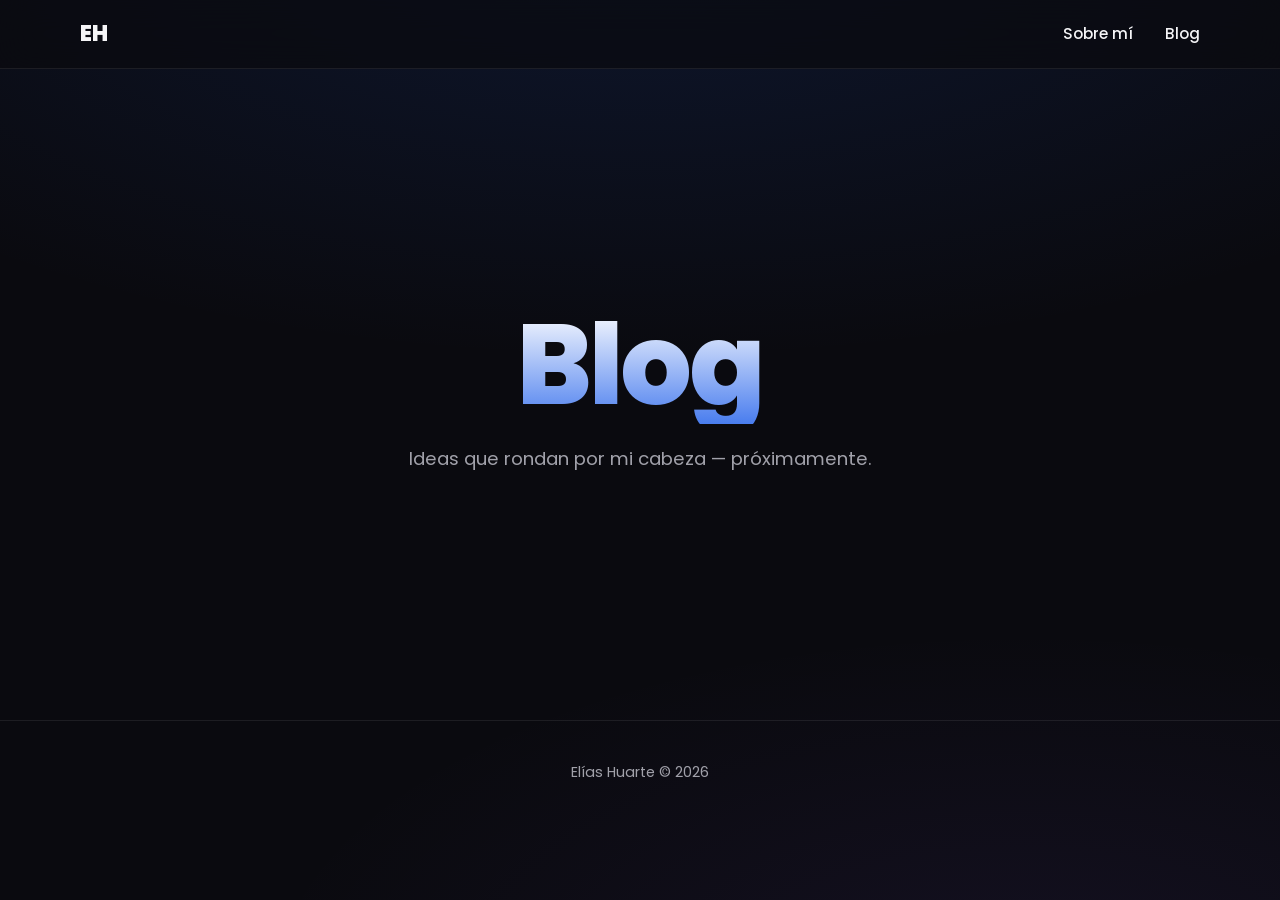
==== blog.html @ fe608407 "Initial commit: sitio web personal Elías Huarte Landing con 4 archivos vanilla (HTML/CSS/JS), dos ca" ====
<!DOCTYPE html>
<html lang="es">
<head>
  <meta charset="UTF-8" />
  <meta name="viewport" content="width=device-width, initial-scale=1.0" />
  <meta name="description" content="Blog de Elías Huarte — ideas que rondan por mi cabeza." />
  <title>Blog — Elías Huarte</title>
  <link rel="icon" type="image/svg+xml" href="favicon.svg" />

  <link rel="preconnect" href="https://fonts.googleapis.com" />
  <link rel="preconnect" href="https://fonts.gstatic.com" crossorigin />
  <link href="https://fonts.googleapis.com/css2?family=Poppins:wght@300;400;500;600;700;800&display=swap" rel="stylesheet" />

  <link rel="stylesheet" href="styles.css?v=2" />
</head>
<body>

  <!-- ============ NAVBAR (idéntico a index.html) ============ -->
  <header class="navbar" role="banner">
    <div class="container navbar-inner">
      <a href="index.html" class="logo" aria-label="Inicio — Elías Huarte">EH</a>

      <nav class="nav-links" id="nav-links" aria-label="Navegación principal">
        <a href="index.html#hero">Sobre mí</a>
        <a href="blog.html">Blog</a>
      </nav>

      <button class="nav-toggle" id="nav-toggle" aria-label="Abrir menú" aria-expanded="false" aria-controls="nav-links">
        <span></span>
        <span></span>
        <span></span>
      </button>
    </div>
  </header>

  <main>
    <section class="blog-hero">
      <div>
        <h1 class="display" data-animate="fade-up">Blog</h1>
        <p data-animate="fade-up">Ideas que rondan por mi cabeza — próximamente.</p>
      </div>
    </section>
  </main>

  <footer class="footer">
    <div class="container">
      <p>Elías Huarte © 2026</p>
    </div>
  </footer>

  <script src="script.js"></script>
</body>
</html>
---- styles.css ----
/* ============================================================
   Elías Huarte — styles.css
   Compartido por index.html y blog.html
   Mobile-first: base para móvil, @media (min-width: 768px) para desktop
   ============================================================ */

/* ---------- Variables de diseño ---------- */
:root {
  --bg: #0a0a0f;
  --bg-elev: #12121a;
  --card-bg: #15151e;
  --border: rgba(255, 255, 255, 0.08);
  --border-hover: rgba(37, 99, 235, 0.5);

  --text: #f5f5f7;
  --text-muted: #a1a1aa;

  --accent: #2563eb;
  --accent-hover: #3b82f6;
  --neon: #8b5cf6;

  --radius-sm: 10px;
  --radius-md: 18px;
  --radius-lg: 28px;

  --shadow-glow: 0 20px 60px -20px rgba(37, 99, 235, 0.35);
  --shadow-card: 0 10px 40px -15px rgba(0, 0, 0, 0.6);

  --transition: 0.35s cubic-bezier(0.22, 1, 0.36, 1);

  --font-display: 'Poppins', system-ui, sans-serif;
  --font-body: 'Poppins', system-ui, sans-serif;
}

/* ---------- Reset ligero ---------- */
*, *::before, *::after { box-sizing: border-box; }

html {
  scroll-behavior: smooth;
  -webkit-text-size-adjust: 100%;
}

body {
  margin: 0;
  background: var(--bg);
  color: var(--text);
  font-family: var(--font-body);
  font-size: 16px;
  line-height: 1.6;
  -webkit-font-smoothing: antialiased;
  /* Gradiente sutil de fondo para dar profundidad */
  background-image:
    radial-gradient(ellipse 80% 50% at 50% -10%, rgba(37, 99, 235, 0.15), transparent),
    radial-gradient(ellipse 60% 40% at 80% 110%, rgba(139, 92, 246, 0.08), transparent);
  background-attachment: fixed;
}

h1, h2, h3, h4 { margin: 0; font-family: var(--font-display); line-height: 1.1; letter-spacing: -0.02em; }
p { margin: 0; }
img { max-width: 100%; display: block; }
a { color: inherit; text-decoration: none; }
button { font-family: inherit; cursor: pointer; border: none; background: none; color: inherit; }

/* ---------- Utilities ---------- */
.container {
  width: 100%;
  max-width: 1200px;
  margin: 0 auto;
  padding: 0 20px;
}

.section {
  padding: 80px 0;
  position: relative;
}

/* Sección alterna: fondo ligeramente elevado para romper la monotonía */
#pasion {
  background: linear-gradient(180deg, transparent 0%, rgba(139, 92, 246, 0.04) 30%, rgba(37, 99, 235, 0.05) 70%, transparent 100%);
  border-top: 1px solid var(--border);
  border-bottom: 1px solid var(--border);
  margin-top: 40px;
}

/* Divisor delgado antes de contacto para sugerir un corte de sección */
#contacto::before {
  content: '';
  display: block;
  width: 60px;
  height: 2px;
  background: linear-gradient(90deg, var(--accent), var(--neon));
  border-radius: 2px;
  margin-bottom: 40px;
}

.display {
  font-family: var(--font-display);
  font-weight: 800;
  font-size: clamp(2.2rem, 6vw, 4.5rem);
  letter-spacing: -0.03em;
  line-height: 1.05;
}

.section-title {
  font-size: clamp(1.6rem, 4vw, 2.6rem);
  font-weight: 700;
  margin-bottom: 40px;
  max-width: 780px;
}

/* Palabras destacadas con gradiente acento */
.highlight {
  background: linear-gradient(90deg, var(--accent-hover), var(--neon));
  -webkit-background-clip: text;
  background-clip: text;
  -webkit-text-fill-color: transparent;
  color: transparent;
}

/* Salto de línea que sólo aparece en desktop */
.br-desktop { display: none; }

.eyebrow {
  color: var(--accent-hover);
  font-size: 0.95rem;
  font-weight: 500;
  letter-spacing: 0.08em;
  text-transform: uppercase;
  margin-bottom: 16px;
}

/* Botones */
.btn-primary {
  display: inline-block;
  padding: 14px 28px;
  background: var(--accent);
  color: #fff;
  border-radius: 999px;
  font-weight: 500;
  transition: transform var(--transition), box-shadow var(--transition), background var(--transition);
}
.btn-primary:hover {
  background: var(--accent-hover);
  transform: translateY(-2px);
  box-shadow: var(--shadow-glow);
}

.btn-ghost {
  display: inline-block;
  padding: 11px 24px;
  background: var(--accent);
  border: 1px solid var(--accent);
  border-radius: 999px;
  font-size: 0.9rem;
  font-weight: 500;
  color: #fff;
  transition: background var(--transition), transform var(--transition), box-shadow var(--transition);
}
.btn-ghost:hover {
  background: var(--accent-hover);
  border-color: var(--accent-hover);
  transform: translateY(-2px);
  box-shadow: var(--shadow-glow);
}

/* ---------- Navbar ---------- */
.navbar {
  position: fixed;
  top: 0; left: 0; right: 0;
  z-index: 100;
  background: rgba(10, 10, 15, 0.7);
  backdrop-filter: blur(18px);
  -webkit-backdrop-filter: blur(18px);
  border-bottom: 1px solid var(--border);
}
.navbar-inner {
  display: flex;
  align-items: center;
  justify-content: space-between;
  height: 68px;
}
.logo {
  font-family: var(--font-display);
  font-weight: 800;
  font-size: 1.4rem;
  letter-spacing: -0.02em;
  color: var(--text);
}
.nav-links {
  display: none; /* oculto en móvil por defecto */
  gap: 32px;
}
.nav-links a {
  font-weight: 500;
  font-size: 0.95rem;
  transition: color var(--transition);
}
.nav-links a:hover { color: var(--accent-hover); }

/* Botón hamburger */
.nav-toggle {
  display: flex;
  flex-direction: column;
  justify-content: center;
  gap: 5px;
  width: 40px; height: 40px;
  padding: 10px;
}
.nav-toggle span {
  display: block;
  height: 2px;
  background: var(--text);
  border-radius: 2px;
  transition: transform var(--transition), opacity var(--transition);
}
/* Animación de X cuando el menú está abierto */
body.nav-open .nav-toggle span:nth-child(1) { transform: translateY(7px) rotate(45deg); }
body.nav-open .nav-toggle span:nth-child(2) { opacity: 0; }
body.nav-open .nav-toggle span:nth-child(3) { transform: translateY(-7px) rotate(-45deg); }

/* Overlay de menú móvil abierto */
body.nav-open .nav-links {
  display: flex;
  flex-direction: column;
  position: fixed;
  top: 68px; left: 0; right: 0;
  background: rgba(10, 10, 15, 0.96);
  backdrop-filter: blur(20px);
  padding: 30px 20px;
  gap: 20px;
  border-bottom: 1px solid var(--border);
}

/* ---------- Hero ---------- */
.hero {
  padding-top: 140px; /* espacio para el navbar fijo */
  padding-bottom: 60px;
}
.hero-grid {
  display: grid;
  grid-template-columns: 1fr;
  gap: 40px;
  align-items: center;
}
.hero-text .display {
  margin-bottom: 20px;
  background: linear-gradient(180deg, #ffffff 0%, #c8c8d0 100%);
  -webkit-background-clip: text;
  background-clip: text;
  -webkit-text-fill-color: transparent;
}
.hero-sub {
  font-size: clamp(1.05rem, 2.5vw, 1.3rem);
  color: var(--text-muted);
  margin-bottom: 32px;
  max-width: 520px;
}
.hero-photo {
  display: flex;
  flex-direction: column;
  align-items: center;
  gap: 28px;
}
.hero-cta { margin-top: 4px; }
/* En móvil mostramos el CTA bajo la foto; en desktop bajo el subtítulo */
.hero-cta-desktop { display: none; }
.hero-cta-mobile { display: inline-block; }
.photo-placeholder,
.hero-img {
  width: clamp(240px, 70vw, 380px);
  height: clamp(240px, 70vw, 380px);
  border-radius: 50%;
  border: 1px solid var(--border);
  object-fit: cover;
  background: linear-gradient(135deg, #1a1a26, #0d0d14);
  box-shadow: 0 30px 80px -30px rgba(37, 99, 235, 0.4);
}
.photo-placeholder {
  display: flex;
  align-items: center;
  justify-content: center;
  color: var(--text-muted);
  font-size: 0.9rem;
  letter-spacing: 0.05em;
  text-transform: uppercase;
  position: relative;
  overflow: hidden;
}
.photo-placeholder::before {
  content: '';
  position: absolute;
  inset: -20%;
  background: radial-gradient(circle at 30% 30%, rgba(37, 99, 235, 0.3), transparent 60%);
  pointer-events: none;
}

/* ---------- Carrusel ---------- */
.carousel {
  position: relative;
  padding: 0 0 20px;
}
.carousel:focus { outline: none; }
.carousel:focus-visible { outline: 2px solid var(--accent); outline-offset: 8px; border-radius: var(--radius-md); }

.carousel-viewport {
  overflow: hidden;
  border-radius: var(--radius-lg);
}
.carousel-track {
  display: flex;
  transition: transform 0.55s cubic-bezier(0.22, 1, 0.36, 1);
  will-change: transform;
}

.carousel-card {
  flex: 0 0 100%;
  min-width: 0;
  padding: 36px 28px;
  background: var(--card-bg);
  border: 1px solid var(--border);
  border-radius: var(--radius-lg);
  display: flex;
  flex-direction: column;
  gap: 16px;
  transition: border-color var(--transition), transform var(--transition);
}
.carousel-card:hover { border-color: var(--border-hover); }

.card-period {
  display: inline-block;
  font-size: 0.8rem;
  font-weight: 500;
  color: var(--accent-hover);
  letter-spacing: 0.08em;
  text-transform: uppercase;
}
.card-title {
  font-size: clamp(1.8rem, 5vw, 3rem);
  font-weight: 800;
  margin: 4px 0 8px;
}
.card-image {
  width: 100%;
  aspect-ratio: 100 / 43;
  background: linear-gradient(135deg, #1c1c28, #0f0f17);
  border: 1px solid var(--border);
  border-radius: var(--radius-md);
  object-fit: contain;
  display: flex;
  align-items: center;
  justify-content: center;
  color: var(--text-muted);
  font-size: 0.85rem;
  letter-spacing: 0.05em;
  text-transform: uppercase;
  margin: 8px 0;
}
.card-desc,
.card-body p {
  color: var(--text-muted);
  font-size: 1rem;
  line-height: 1.65;
}
/* Descripciones en múltiples párrafos para darle aire al texto */
.card-body {
  display: flex;
  flex-direction: column;
  gap: 14px;
}
.carousel-card .btn-ghost { align-self: flex-start; margin-top: 8px; }

/* Las imágenes de pasión tienen relleno oscuro horneado en el archivo:
   usamos un marco más cuadrado para que el sujeto llene la card */
#pasion .card-image {
  aspect-ratio: 4 / 3;
  object-fit: cover;
}

/* Flechas prev/next */
.carousel-btn {
  position: absolute;
  top: 40%;
  width: 48px; height: 48px;
  border-radius: 50%;
  background: rgba(21, 21, 30, 0.85);
  border: 1px solid var(--border);
  color: var(--text);
  font-size: 1.6rem;
  line-height: 1;
  display: flex;
  align-items: center;
  justify-content: center;
  backdrop-filter: blur(10px);
  transition: all var(--transition);
  z-index: 2;
}
.carousel-btn:hover {
  background: var(--accent);
  border-color: var(--accent);
  transform: translateY(-2px);
}
.carousel-prev { left: -8px; }
.carousel-next { right: -8px; }

/* Dots indicadores */
.carousel-dots {
  display: flex;
  justify-content: center;
  gap: 10px;
  margin-top: 28px;
}
.carousel-dot {
  width: 8px;
  height: 8px;
  border-radius: 50%;
  background: rgba(255, 255, 255, 0.2);
  transition: all var(--transition);
  padding: 0;
}
.carousel-dot.active {
  background: var(--accent);
  width: 28px;
  border-radius: 4px;
}

/* ---------- Contacto ---------- */
.contact { padding-bottom: 100px; }
.contact-headline {
  font-size: clamp(1.8rem, 3.6vw, 2.8rem);
  max-width: 820px;
  margin-bottom: 60px;
  background: linear-gradient(180deg, #ffffff 0%, #b8b8c2 100%);
  -webkit-background-clip: text;
  background-clip: text;
  -webkit-text-fill-color: transparent;
}
.ideas-grid {
  display: grid;
  grid-template-columns: 1fr;
  gap: 16px;
  margin-bottom: 60px;
}
.idea-card {
  padding: 28px 24px;
  background: var(--card-bg);
  border: 1px solid var(--border);
  border-radius: var(--radius-md);
  transition: all var(--transition);
}
.idea-card:hover {
  border-color: var(--border-hover);
  transform: translateY(-4px);
  box-shadow: var(--shadow-card);
}
.idea-num {
  display: block;
  font-family: var(--font-display);
  font-size: 1.1rem;
  font-weight: 700;
  color: var(--accent-hover);
  margin-bottom: 12px;
}
.idea-card p { color: var(--text-muted); font-size: 1rem; }
.idea-card strong { color: var(--text); }

.contact-cta {
  font-size: 1.1rem;
  color: var(--text-muted);
  margin-bottom: 32px;
  max-width: 620px;
}

.contact-links {
  display: flex;
  flex-direction: column;
  gap: 28px;
  align-items: flex-start;
}
.contact-link {
  display: inline-flex;
  align-items: center;
  gap: 12px;
  padding: 14px 24px;
  border: 1px solid var(--border);
  border-radius: 999px;
  font-weight: 500;
  transition: all var(--transition);
}
.contact-link:hover {
  border-color: var(--border-hover);
  background: rgba(37, 99, 235, 0.08);
  transform: translateY(-2px);
}

.contact-email {
  font-family: var(--font-display);
  font-weight: 700;
  font-size: clamp(1.4rem, 5vw, 2.6rem);
  word-break: break-word;
  background: linear-gradient(90deg, var(--accent-hover), var(--neon));
  -webkit-background-clip: text;
  background-clip: text;
  -webkit-text-fill-color: transparent;
  transition: opacity var(--transition);
}
.contact-email:hover { opacity: 0.85; }

/* ---------- Footer ---------- */
.footer {
  padding: 40px 0;
  border-top: 1px solid var(--border);
  text-align: center;
  color: var(--text-muted);
  font-size: 0.9rem;
}

/* ---------- Página Blog ---------- */
.blog-hero {
  min-height: 80vh;
  display: flex;
  align-items: center;
  justify-content: center;
  text-align: center;
  padding: 140px 20px 80px;
}
.blog-hero h1 {
  font-size: clamp(3rem, 10vw, 7rem);
  margin-bottom: 20px;
  background: linear-gradient(180deg, #ffffff 0%, var(--accent) 120%);
  -webkit-background-clip: text;
  background-clip: text;
  -webkit-text-fill-color: transparent;
}
.blog-hero p {
  color: var(--text-muted);
  font-size: 1.15rem;
  max-width: 500px;
  margin: 0 auto;
}

/* ---------- Animaciones on-scroll ---------- */
[data-animate] {
  opacity: 0;
  transition: opacity 0.8s ease, transform 0.8s cubic-bezier(0.22, 1, 0.36, 1);
}
[data-animate="fade-up"]    { transform: translateY(30px); }
[data-animate="fade-left"]  { transform: translateX(-30px); }
[data-animate="fade-right"] { transform: translateX(30px); }

[data-animate].in-view {
  opacity: 1;
  transform: translate(0, 0);
}

/* Soporte para usuarios que prefieren menos movimiento */
@media (prefers-reduced-motion: reduce) {
  *, *::before, *::after {
    animation-duration: 0.01ms !important;
    transition-duration: 0.01ms !important;
  }
  [data-animate] { opacity: 1; transform: none; }
}

/* ============================================================
   Desktop (≥ 768px)
   ============================================================ */
@media (min-width: 768px) {
  .container { padding: 0 40px; }
  .section { padding: 80px 0; }

  /* Navbar: mostrar links siempre, ocultar hamburger */
  .nav-links { display: flex; }
  .nav-toggle { display: none; }

  /* Hero: dos columnas */
  .hero { padding-top: 180px; }
  .hero-grid {
    grid-template-columns: 1.1fr 0.9fr;
    gap: 60px;
  }
  /* En desktop el CTA vive bajo el subtítulo, en la columna de texto */
  .hero-cta-desktop { display: inline-block; margin-top: 12px; }
  .hero-cta-mobile { display: none; }

  /* Carrusel con padding exterior para las flechas */
  .carousel { padding: 0 60px 20px; }
  .carousel-prev { left: 0; }
  .carousel-next { right: 0; }
  /* Card en 2 columnas para que quepa en el viewport sin scroll */
  .carousel-card {
    display: grid;
    grid-template-columns: 1fr 1fr;
    grid-template-rows: auto auto 1fr auto;
    grid-template-areas:
      "image period"
      "image title"
      "image body"
      "image button";
    column-gap: 48px;
    row-gap: 14px;
    padding: 44px 48px;
    align-items: start;
  }
  .carousel-card > .card-period { grid-area: period; margin: 0; }
  .carousel-card > .card-title  { grid-area: title;  margin: 0 0 4px; }
  .carousel-card > .card-image  { grid-area: image;  align-self: center; margin: 0; }
  .carousel-card > .card-body   { grid-area: body;   margin: 0; }
  .carousel-card > .btn-ghost   { grid-area: button; justify-self: start; align-self: end; margin-top: 12px; }

  /* Título un poco más contenido para el layout de 2 columnas */
  .carousel-card .card-title { font-size: clamp(1.6rem, 3vw, 2.4rem); }
  .carousel-card .card-body p { font-size: 1rem; line-height: 1.6; }
  .carousel-card .card-body { gap: 10px; }

  /* El título de empresas cabe en una línea en desktop */
  #empresas .section-title { max-width: none; white-space: nowrap; }

  /* El título de pasión se parte en dos líneas exactas en desktop */
  .section-title-pasion { max-width: none; }
  .br-desktop { display: inline; }
  .card-desc,
  .card-body p { font-size: 1.1rem; }
  .card-body { max-width: 720px; gap: 16px; }

  /* Ideas: grid 2x2 */
  .ideas-grid {
    grid-template-columns: 1fr 1fr;
    gap: 24px;
  }
  .idea-card { padding: 36px 32px; }

  /* Contact links: horizontal */
  .contact-links {
    flex-direction: row;
    align-items: center;
    gap: 40px;
    flex-wrap: wrap;
  }
}

@media (min-width: 1024px) {
  .ideas-grid {
    grid-template-columns: repeat(3, 1fr);
  }
}
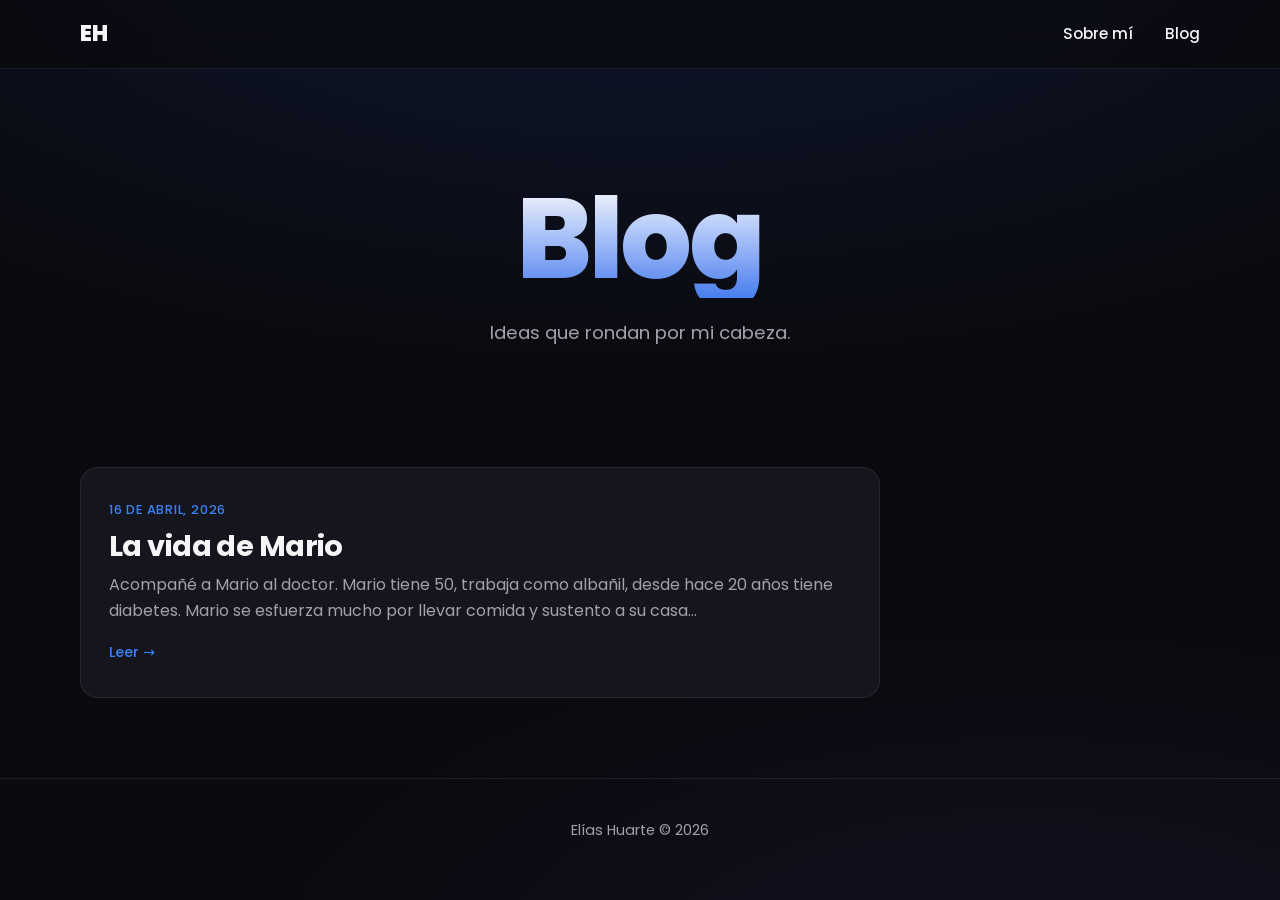
==== commit 281e07a2: "Primer blog post: La vida de Mario - Nuevo post en posts/mario.html con tema claro para lectura - Bl" ====
--- a/blog.html
+++ b/blog.html
@@ -11,7 +11,7 @@
   <link rel="preconnect" href="https://fonts.gstatic.com" crossorigin />
   <link href="https://fonts.googleapis.com/css2?family=Poppins:wght@300;400;500;600;700;800&display=swap" rel="stylesheet" />
 
-  <link rel="stylesheet" href="styles.css?v=2" />
+  <link rel="stylesheet" href="styles.css?v=4" />
 </head>
 <body>
 
@@ -34,10 +34,23 @@
   </header>
 
   <main>
-    <section class="blog-hero">
+    <section class="blog-hero blog-hero--compact">
       <div>
         <h1 class="display" data-animate="fade-up">Blog</h1>
-        <p data-animate="fade-up">Ideas que rondan por mi cabeza — próximamente.</p>
+        <p data-animate="fade-up">Ideas que rondan por mi cabeza.</p>
+      </div>
+    </section>
+
+    <section class="blog-listing section">
+      <div class="container">
+        <div class="blog-grid">
+          <a href="posts/mario.html" class="blog-card" data-animate="fade-up">
+            <time class="blog-card-date">16 de abril, 2026</time>
+            <h2 class="blog-card-title">La vida de Mario</h2>
+            <p class="blog-card-excerpt">Acompañé a Mario al doctor. Mario tiene 50, trabaja como albañil, desde hace 20 años tiene diabetes. Mario se esfuerza mucho por llevar comida y sustento a su casa...</p>
+            <span class="blog-card-link">Leer &rarr;</span>
+          </a>
+        </div>
       </div>
     </section>
   </main>
@@ -48,6 +61,7 @@
     </div>
   </footer>
 
-  <script src="script.js"></script>
+  <script src="script.js?v=2"></script>
+  <script defer src="/_vercel/insights/script.js"></script>
 </body>
 </html>
--- a/styles.css
+++ b/styles.css
@@ -399,6 +399,11 @@
   border-color: var(--accent);
   transform: translateY(-2px);
 }
+.carousel-btn:disabled {
+  opacity: 0.3;
+  cursor: not-allowed;
+  pointer-events: none;
+}
 .carousel-prev { left: -8px; }
 .carousel-next { right: -8px; }
 
@@ -523,6 +528,10 @@
   text-align: center;
   padding: 140px 20px 80px;
 }
+.blog-hero--compact {
+  min-height: auto;
+  padding: 140px 20px 40px;
+}
 .blog-hero h1 {
   font-size: clamp(3rem, 10vw, 7rem);
   margin-bottom: 20px;
@@ -536,6 +545,273 @@
   font-size: 1.15rem;
   max-width: 500px;
   margin: 0 auto;
+}
+
+/* ---------- Blog Listing ---------- */
+.blog-listing {
+  padding-top: 0;
+}
+.blog-grid {
+  display: grid;
+  grid-template-columns: 1fr;
+  gap: 24px;
+  max-width: 800px;
+}
+.blog-card {
+  display: block;
+  padding: 32px 28px;
+  background: var(--card-bg);
+  border: 1px solid var(--border);
+  border-radius: var(--radius-md);
+  transition: all var(--transition);
+}
+.blog-card:hover {
+  border-color: var(--border-hover);
+  transform: translateY(-4px);
+  box-shadow: var(--shadow-card);
+}
+.blog-card-date {
+  display: block;
+  font-size: 0.8rem;
+  color: var(--accent-hover);
+  font-weight: 500;
+  letter-spacing: 0.06em;
+  text-transform: uppercase;
+  margin-bottom: 10px;
+}
+.blog-card-title {
+  font-size: clamp(1.4rem, 3vw, 1.8rem);
+  font-weight: 700;
+  margin-bottom: 10px;
+}
+.blog-card-excerpt {
+  color: var(--text-muted);
+  font-size: 1rem;
+  line-height: 1.6;
+  margin-bottom: 16px;
+  display: -webkit-box;
+  -webkit-line-clamp: 3;
+  -webkit-box-orient: vertical;
+  overflow: hidden;
+}
+.blog-card-link {
+  font-size: 0.9rem;
+  font-weight: 500;
+  color: var(--accent-hover);
+}
+
+/* ---------- Blog Post Article ---------- */
+.post {
+  max-width: 720px;
+  margin: 0 auto;
+  padding: 140px 20px 80px;
+}
+.post-header {
+  margin-bottom: 48px;
+}
+.post-back {
+  display: inline-block;
+  font-size: 0.9rem;
+  font-weight: 500;
+  color: var(--accent);
+  margin-bottom: 24px;
+  transition: opacity var(--transition);
+}
+.post-back:hover {
+  opacity: 0.7;
+}
+.post-date {
+  display: block;
+  font-size: 0.85rem;
+  color: var(--text-muted);
+  letter-spacing: 0.04em;
+  margin-bottom: 12px;
+}
+.post-title {
+  font-family: var(--font-display);
+  font-weight: 800;
+  font-size: clamp(2rem, 5vw, 3.2rem);
+  line-height: 1.1;
+  letter-spacing: -0.03em;
+  color: var(--text);
+}
+.post-body {
+  font-size: 1.1rem;
+  line-height: 1.8;
+  color: var(--text-muted);
+}
+.post-body p {
+  margin-bottom: 1.5em;
+}
+.post-body p:last-child {
+  margin-bottom: 0;
+}
+.post-image {
+  width: 100%;
+  border-radius: var(--radius-md);
+  box-shadow: 0 8px 30px -8px rgba(0, 0, 0, 0.2);
+  margin-bottom: 1.5em;
+}
+
+/* ---------- Post Actions (like / share) ---------- */
+.post-actions {
+  display: flex;
+  gap: 16px;
+  margin-top: 48px;
+  padding-top: 32px;
+  border-top: 1px solid var(--border);
+}
+.post-action-btn {
+  display: inline-flex;
+  align-items: center;
+  gap: 8px;
+  padding: 10px 20px;
+  border-radius: 100px;
+  font-size: 0.95rem;
+  font-weight: 500;
+  border: 1px solid var(--border);
+  background: var(--bg-elev);
+  color: var(--text-muted);
+  cursor: pointer;
+  transition: all var(--transition);
+}
+.post-action-btn:hover {
+  border-color: var(--border-hover);
+  color: var(--accent);
+}
+.post-action-btn svg {
+  flex-shrink: 0;
+}
+.like-btn.liked {
+  color: #e74c6f;
+  border-color: rgba(231, 76, 111, 0.3);
+}
+.like-btn.liked svg {
+  fill: #e74c6f;
+}
+.post-actions--top {
+  margin-top: 0;
+  margin-bottom: 32px;
+  padding-top: 0;
+  border-top: none;
+  border-bottom: 1px solid var(--border);
+  padding-bottom: 24px;
+}
+
+/* ---------- Share Popup ---------- */
+.share-popup-overlay {
+  position: fixed;
+  inset: 0;
+  z-index: 200;
+  background: rgba(0, 0, 0, 0.5);
+  display: flex;
+  align-items: center;
+  justify-content: center;
+  padding: 20px;
+}
+.share-popup-overlay[hidden] {
+  display: none;
+}
+.share-popup {
+  background: #fff;
+  border-radius: var(--radius-md);
+  padding: 32px 28px;
+  max-width: 480px;
+  width: 100%;
+  position: relative;
+  box-shadow: 0 20px 60px -15px rgba(0, 0, 0, 0.3);
+}
+.share-popup-close {
+  position: absolute;
+  top: 12px;
+  right: 16px;
+  font-size: 1.6rem;
+  color: #888;
+  background: none;
+  border: none;
+  cursor: pointer;
+  line-height: 1;
+}
+.share-popup-close:hover {
+  color: #333;
+}
+.share-popup-title {
+  font-weight: 600;
+  font-size: 1.1rem;
+  color: #1a1a2e;
+  margin-bottom: 20px;
+}
+.share-popup-url-row {
+  display: flex;
+  gap: 10px;
+}
+.share-popup-url {
+  flex: 1;
+  padding: 10px 14px;
+  border: 1px solid #ddd;
+  border-radius: 10px;
+  font-family: var(--font-body);
+  font-size: 0.9rem;
+  color: #333;
+  background: #f5f5f7;
+  outline: none;
+}
+.share-popup-url:focus {
+  border-color: var(--accent);
+}
+.share-popup-copy {
+  padding: 10px 20px;
+  background: var(--accent);
+  color: #fff;
+  border: none;
+  border-radius: 10px;
+  font-family: var(--font-body);
+  font-weight: 600;
+  font-size: 0.9rem;
+  cursor: pointer;
+  white-space: nowrap;
+  transition: background var(--transition);
+}
+.share-popup-copy:hover {
+  background: var(--accent-hover);
+}
+
+/* ---------- Blog Post: tema claro ---------- */
+body.blog-post-page {
+  --bg: #ffffff;
+  --bg-elev: #f8f9fa;
+  --card-bg: #ffffff;
+  --border: rgba(0, 0, 0, 0.08);
+  --border-hover: rgba(37, 99, 235, 0.3);
+  --text: #1a1a2e;
+  --text-muted: #4a4a5a;
+  --shadow-card: 0 4px 20px -8px rgba(0, 0, 0, 0.1);
+  background: #ffffff;
+  background-image: none;
+  color: var(--text);
+}
+body.blog-post-page .navbar {
+  background: rgba(255, 255, 255, 0.85);
+  border-bottom: 1px solid rgba(0, 0, 0, 0.08);
+}
+body.blog-post-page .logo {
+  color: #1a1a2e;
+}
+body.blog-post-page .nav-links a {
+  color: #1a1a2e;
+}
+body.blog-post-page .nav-links a:hover {
+  color: var(--accent);
+}
+body.blog-post-page .nav-toggle span {
+  background: #1a1a2e;
+}
+body.blog-post-page.nav-open .nav-links {
+  background: rgba(255, 255, 255, 0.96);
+}
+body.blog-post-page .footer {
+  border-top-color: rgba(0, 0, 0, 0.08);
+  color: #4a4a5a;
 }
 
 /* ---------- Animaciones on-scroll ---------- */
@@ -636,6 +912,14 @@
     gap: 40px;
     flex-wrap: wrap;
   }
+
+  /* Blog */
+  .blog-hero--compact {
+    padding: 180px 40px 40px;
+  }
+  .post {
+    padding: 180px 40px 100px;
+  }
 }
 
 @media (min-width: 1024px) {
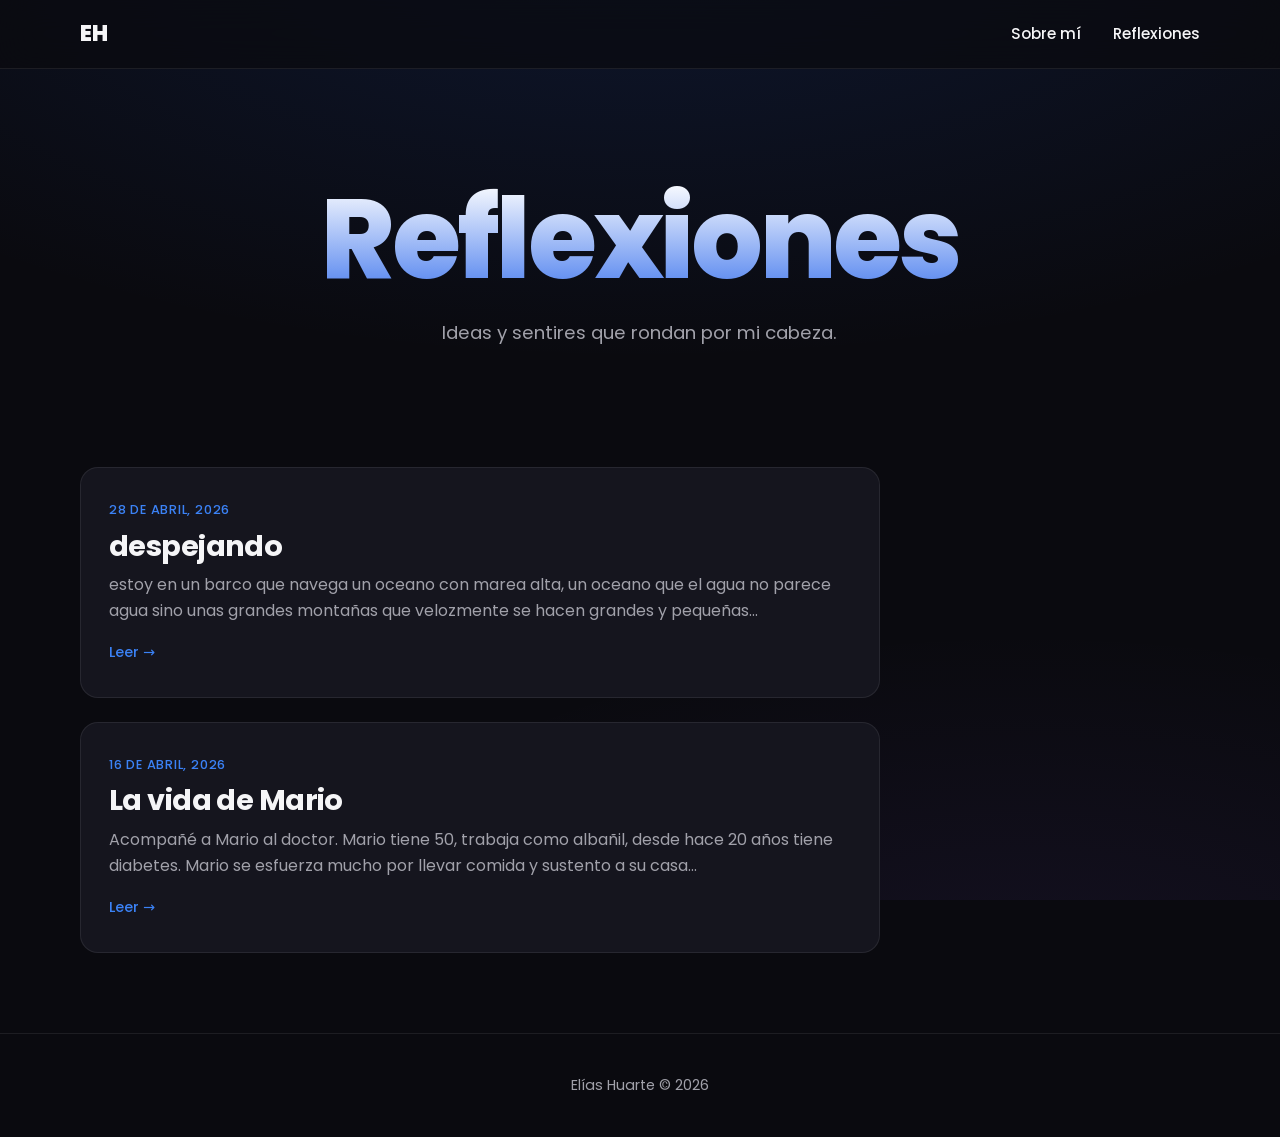
==== commit fb803643: "Nueva reflexión "despejando" + rename Blog → Reflexiones Publica un poema corto con layout etéreo ce" ====
--- a/blog.html
+++ b/blog.html
@@ -3,8 +3,8 @@
 <head>
   <meta charset="UTF-8" />
   <meta name="viewport" content="width=device-width, initial-scale=1.0" />
-  <meta name="description" content="Blog de Elías Huarte — ideas que rondan por mi cabeza." />
-  <title>Blog — Elías Huarte</title>
+  <meta name="description" content="Reflexiones de Elías Huarte — ideas y sentires que rondan por mi cabeza." />
+  <title>Reflexiones — Elías Huarte</title>
   <link rel="icon" type="image/svg+xml" href="favicon.svg" />
 
   <link rel="preconnect" href="https://fonts.googleapis.com" />
@@ -22,7 +22,7 @@
 
       <nav class="nav-links" id="nav-links" aria-label="Navegación principal">
         <a href="index.html#hero">Sobre mí</a>
-        <a href="blog.html">Blog</a>
+        <a href="blog.html">Reflexiones</a>
       </nav>
 
       <button class="nav-toggle" id="nav-toggle" aria-label="Abrir menú" aria-expanded="false" aria-controls="nav-links">
@@ -36,14 +36,20 @@
   <main>
     <section class="blog-hero blog-hero--compact">
       <div>
-        <h1 class="display" data-animate="fade-up">Blog</h1>
-        <p data-animate="fade-up">Ideas que rondan por mi cabeza.</p>
+        <h1 class="display" data-animate="fade-up">Reflexiones</h1>
+        <p data-animate="fade-up">Ideas y sentires que rondan por mi cabeza.</p>
       </div>
     </section>
 
     <section class="blog-listing section">
       <div class="container">
         <div class="blog-grid">
+          <a href="posts/despejando.html" class="blog-card" data-animate="fade-up">
+            <time class="blog-card-date">28 de abril, 2026</time>
+            <h2 class="blog-card-title">despejando</h2>
+            <p class="blog-card-excerpt">estoy en un barco que navega un oceano con marea alta, un oceano que el agua no parece agua sino unas grandes montañas que velozmente se hacen grandes y pequeñas...</p>
+            <span class="blog-card-link">Leer &rarr;</span>
+          </a>
           <a href="posts/mario.html" class="blog-card" data-animate="fade-up">
             <time class="blog-card-date">16 de abril, 2026</time>
             <h2 class="blog-card-title">La vida de Mario</h2>
@@ -62,6 +68,7 @@
   </footer>
 
   <script src="script.js?v=2"></script>
+  <script>window.va = window.va || function () { (window.vaq = window.vaq || []).push(arguments); };</script>
   <script defer src="/_vercel/insights/script.js"></script>
 </body>
 </html>
--- a/styles.css
+++ b/styles.css
@@ -653,6 +653,36 @@
   margin-bottom: 1.5em;
 }
 
+/* ---------- Variante poema (post corto, etéreo, centrado) ---------- */
+.post-header--poem {
+  text-align: center;
+}
+.post-header--poem .post-back {
+  display: inline-block;
+}
+.post-title--poem {
+  font-weight: 400;
+  letter-spacing: -0.01em;
+  font-size: clamp(2rem, 4.5vw, 2.8rem);
+}
+.post-body--poem {
+  max-width: 520px;
+  margin-left: auto;
+  margin-right: auto;
+  text-align: center;
+  font-weight: 300;
+  font-size: clamp(1.15rem, 2.2vw, 1.35rem);
+  line-height: 2;
+  letter-spacing: 0.01em;
+  color: var(--text);
+}
+.post-body--poem p {
+  margin-bottom: 2.5em;
+}
+.post-body--poem p:last-child {
+  margin-bottom: 0;
+}
+
 /* ---------- Post Actions (like / share) ---------- */
 .post-actions {
   display: flex;
@@ -689,6 +719,40 @@
 .like-btn.liked svg {
   fill: #e74c6f;
 }
+/* ---------- Post CTA (contacto al final) ---------- */
+.post-cta {
+  margin-top: 48px;
+  padding: 36px 32px;
+  background: var(--bg-elev);
+  border: 1px solid var(--border);
+  border-radius: var(--radius-md);
+  text-align: center;
+}
+.post-cta-title {
+  font-weight: 700;
+  font-size: 1.2rem;
+  color: var(--text);
+  margin-bottom: 20px;
+}
+.post-cta-links {
+  display: flex;
+  flex-direction: column;
+  align-items: center;
+  gap: 14px;
+}
+.post-cta-link {
+  display: inline-flex;
+  align-items: center;
+  gap: 10px;
+  font-size: 0.95rem;
+  font-weight: 500;
+  color: var(--accent);
+  transition: opacity var(--transition);
+}
+.post-cta-link:hover {
+  opacity: 0.7;
+}
+
 .post-actions--top {
   margin-top: 0;
   margin-bottom: 32px;
@@ -914,6 +978,11 @@
   }
 
   /* Blog */
+  .post-cta-links {
+    flex-direction: row;
+    justify-content: center;
+    gap: 32px;
+  }
   .blog-hero--compact {
     padding: 180px 40px 40px;
   }
